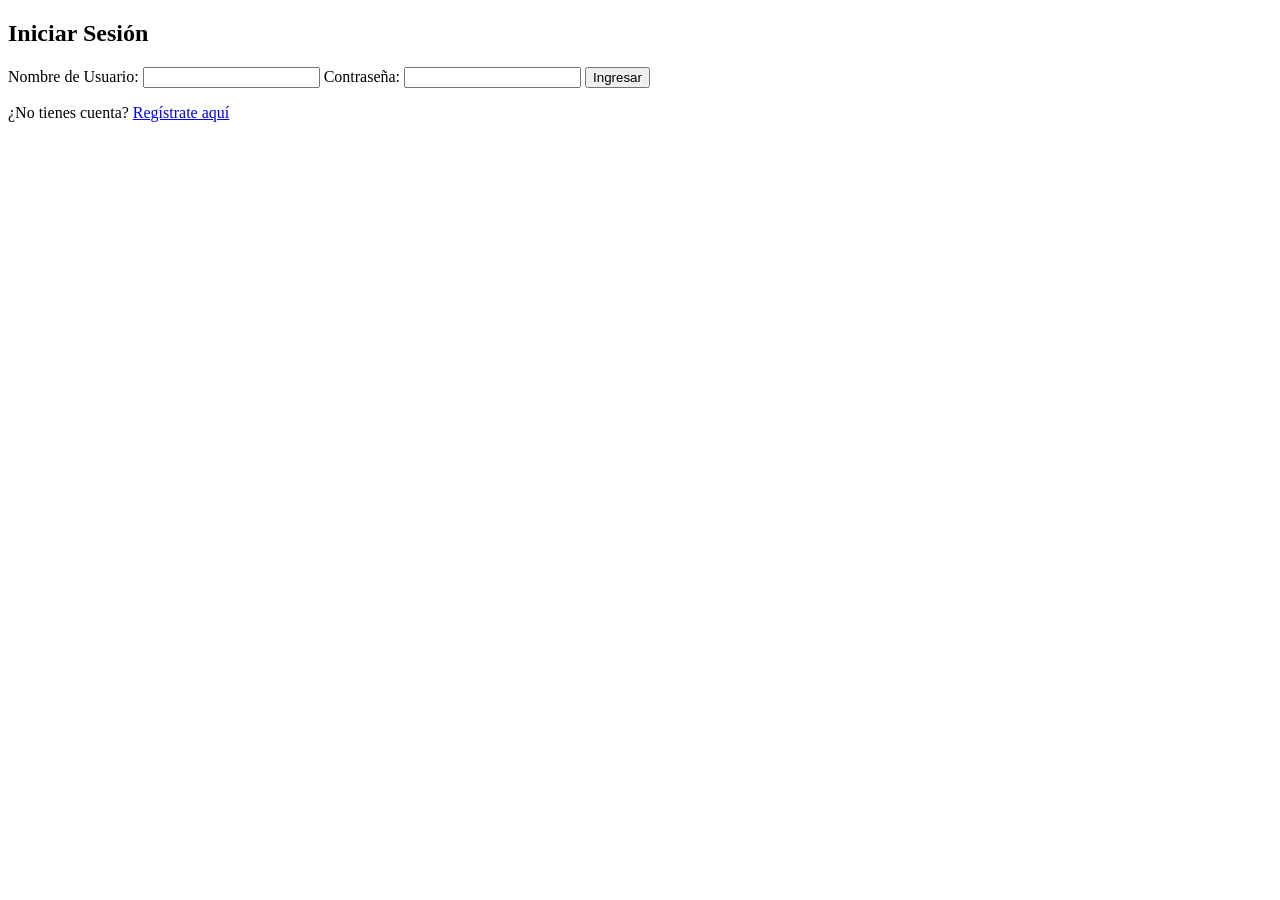
==== login.html @ 3f673dd4 "Conexion php" ====
<!DOCTYPE html>
<html lang="es">
<head>
    <meta charset="UTF-8">
    <meta name="viewport" content="width=device-width, initial-scale=1.0">
    <title>Iniciar Sesión</title>
    <link rel="stylesheet" href="style/style2.css">
</head>
<body>

    <div class="login-container">
        <h2>Iniciar Sesión</h2>

        <form action="conexion/login_p.php" method="POST">
            <label for="username">Nombre de Usuario:</label>
            <input type="text" id="username" name="username" required>

            <label for="password">Contraseña:</label>
            <input type="password" id="password" name="password" required>

            <button type="submit">Ingresar</button>
        </form>

        <p>¿No tienes cuenta? <a href="registro.html">Regístrate aquí</a></p>
    </div>

</body>
</html>
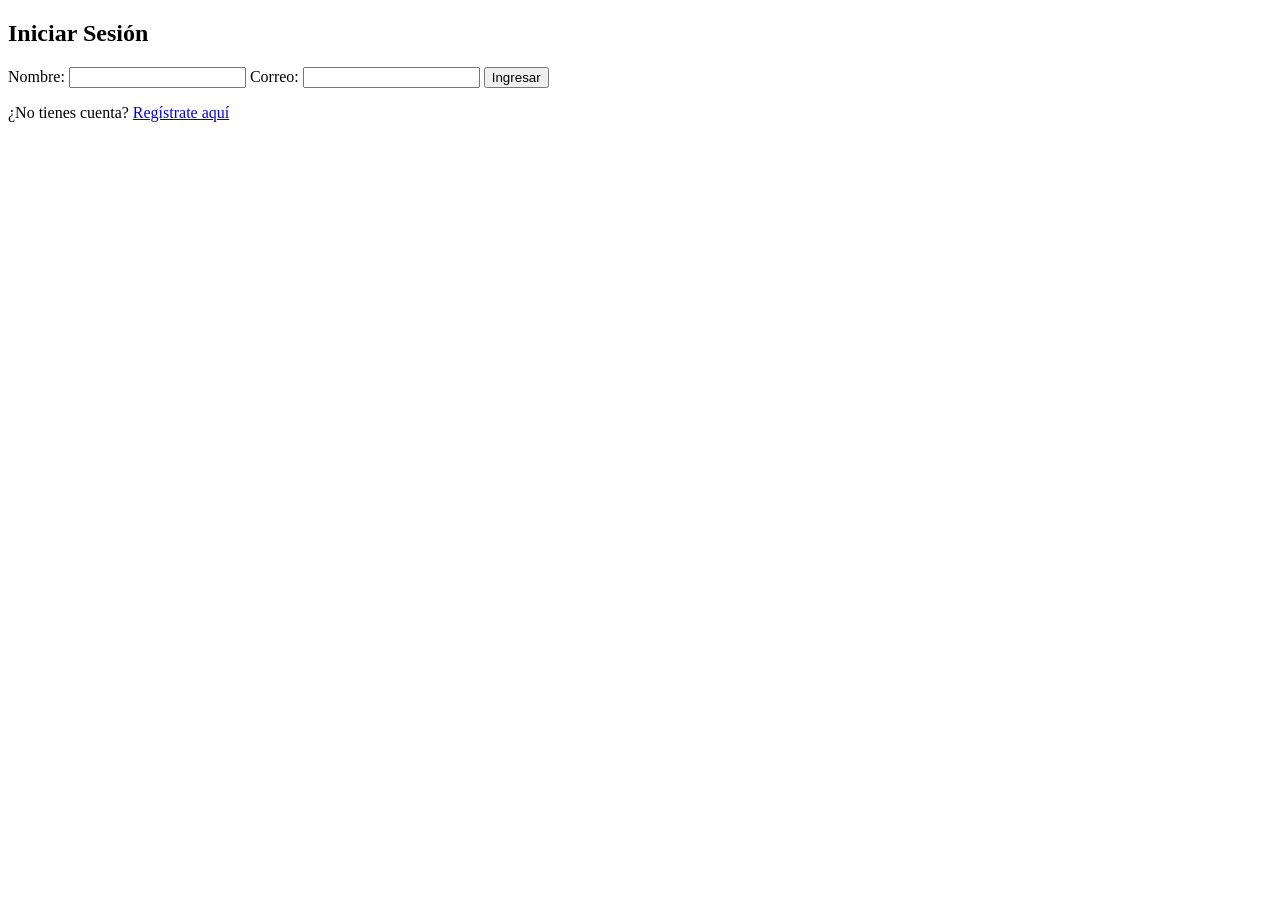
==== commit fa4fe6e0: "Conexion a BD y mostrar vistas" ====
--- a/login.html
+++ b/login.html
@@ -11,12 +11,12 @@
     <div class="login-container">
         <h2>Iniciar Sesión</h2>
 
-        <form action="conexion/login_p.php" method="POST">
-            <label for="username">Nombre de Usuario:</label>
-            <input type="text" id="username" name="username" required>
+        <form action="conexion/login.php" method="POST">
+            <label for="username">Nombre: </label>
+            <input type="text" id="nombre" name="nombre" required>
 
-            <label for="password">Contraseña:</label>
-            <input type="password" id="password" name="password" required>
+            <label for="password">Correo: </label>
+            <input type="text" id="correo" name="correo" required>
 
             <button type="submit">Ingresar</button>
         </form>
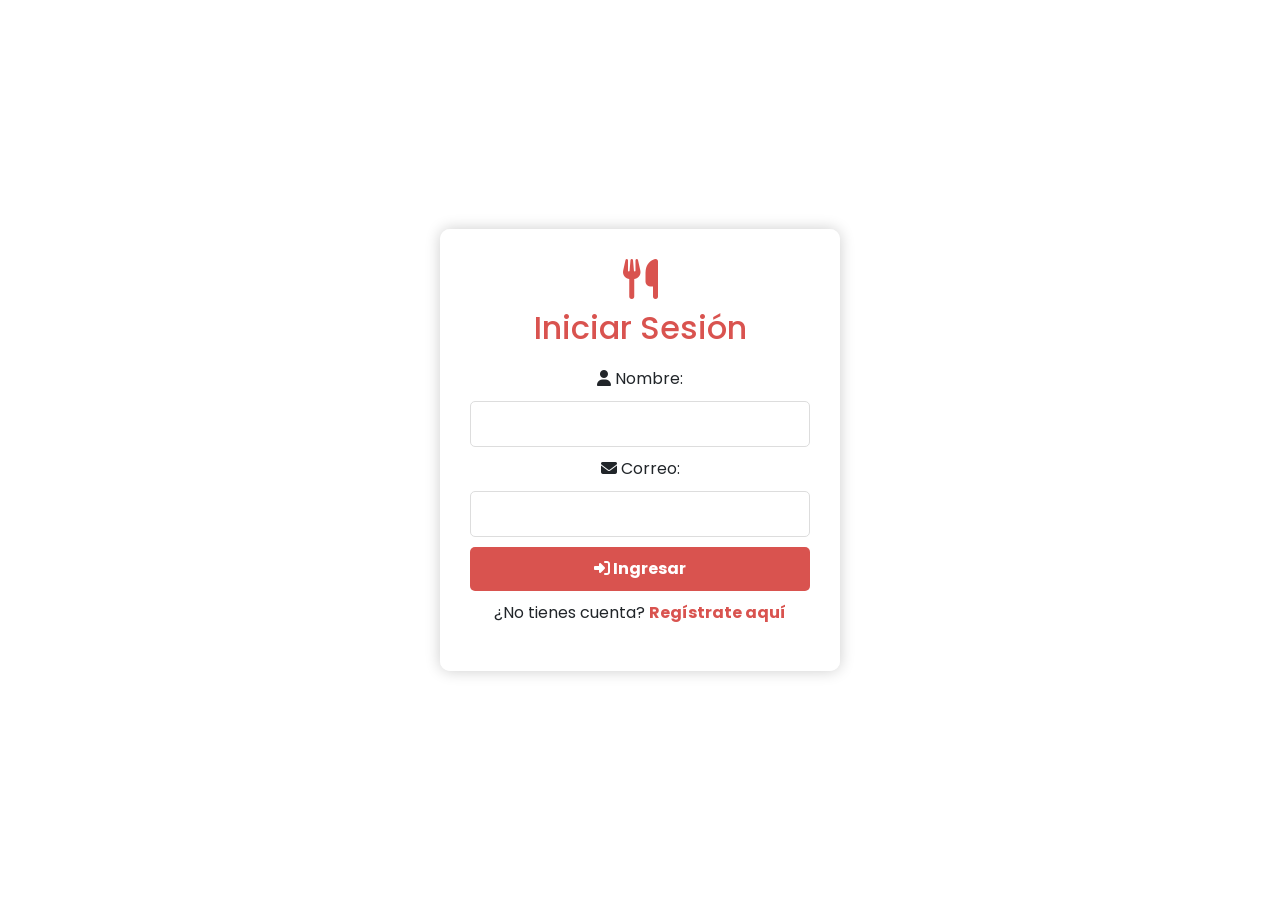
==== commit 9d9e2be9: "Estilos y mejoras del php" ====
--- a/login.html
+++ b/login.html
@@ -4,25 +4,31 @@
     <meta charset="UTF-8">
     <meta name="viewport" content="width=device-width, initial-scale=1.0">
     <title>Iniciar Sesión</title>
-    <link rel="stylesheet" href="style/style2.css">
+    <link href="https://cdn.jsdelivr.net/npm/bootstrap@5.3.0/dist/css/bootstrap.min.css" rel="stylesheet">
+    <link rel="stylesheet" href="https://cdnjs.cloudflare.com/ajax/libs/font-awesome/6.4.2/css/all.min.css">
+
+    <link rel="stylesheet" href="estilo/styles2.css">
 </head>
 <body>
 
-    <div class="login-container">
+    <div class="container-box">
+        <i class="fa-solid fa-utensils icon"></i>
         <h2>Iniciar Sesión</h2>
 
         <form action="conexion/login.php" method="POST">
-            <label for="username">Nombre: </label>
+            <label for="nombre"><i class="fa-solid fa-user"></i> Nombre:</label>
             <input type="text" id="nombre" name="nombre" required>
 
-            <label for="password">Correo: </label>
-            <input type="text" id="correo" name="correo" required>
+            <label for="correo"><i class="fa-solid fa-envelope"></i> Correo:</label>
+            <input type="email" id="correo" name="correo" required>
 
-            <button type="submit">Ingresar</button>
+            <button type="submit"><i class="fa-solid fa-right-to-bracket"></i> Ingresar</button>
         </form>
 
         <p>¿No tienes cuenta? <a href="registro.html">Regístrate aquí</a></p>
     </div>
 
+    <script src="https://cdn.jsdelivr.net/npm/bootstrap@5.3.0/dist/js/bootstrap.bundle.min.js"></script>
+    <script src="js/script2.js"></script>
 </body>
-</html>+</html>
--- a/estilo/styles2.css
+++ b/estilo/styles2.css
@@ -0,0 +1,70 @@
+/* styles.css - Estilo uniforme para login y registro */
+
+@import url('https://fonts.googleapis.com/css2?family=Poppins:wght@300;400;600&display=swap');
+
+body {
+    font-family: 'Poppins', sans-serif;
+    background: url('../img/restaurant-bg.jpg') no-repeat center center fixed;
+    background-size: cover;
+    display: flex;
+    justify-content: center;
+    align-items: center;
+    height: 100vh;
+}
+
+.container-box {
+    background: rgba(255, 255, 255, 0.9);
+    padding: 30px;
+    border-radius: 10px;
+    box-shadow: 0px 0px 15px rgba(0, 0, 0, 0.2);
+    text-align: center;
+    width: 400px;
+}
+
+h2 {
+    margin-bottom: 20px;
+    color: #d9534f; /* Rojo restaurante */
+}
+
+.icon {
+    font-size: 40px;
+    color: #d9534f;
+    margin-bottom: 10px;
+}
+
+input {
+    width: 100%;
+    padding: 10px;
+    margin: 10px 0;
+    border: 1px solid #ddd;
+    border-radius: 5px;
+}
+
+button {
+    width: 100%;
+    padding: 10px;
+    background-color: #d9534f;
+    color: white;
+    border: none;
+    border-radius: 5px;
+    cursor: pointer;
+    font-weight: bold;
+}
+
+button:hover {
+    background-color: #c9302c;
+}
+
+p {
+    margin-top: 10px;
+}
+
+a {
+    color: #d9534f;
+    text-decoration: none;
+    font-weight: bold;
+}
+
+a:hover {
+    text-decoration: underline;
+}
